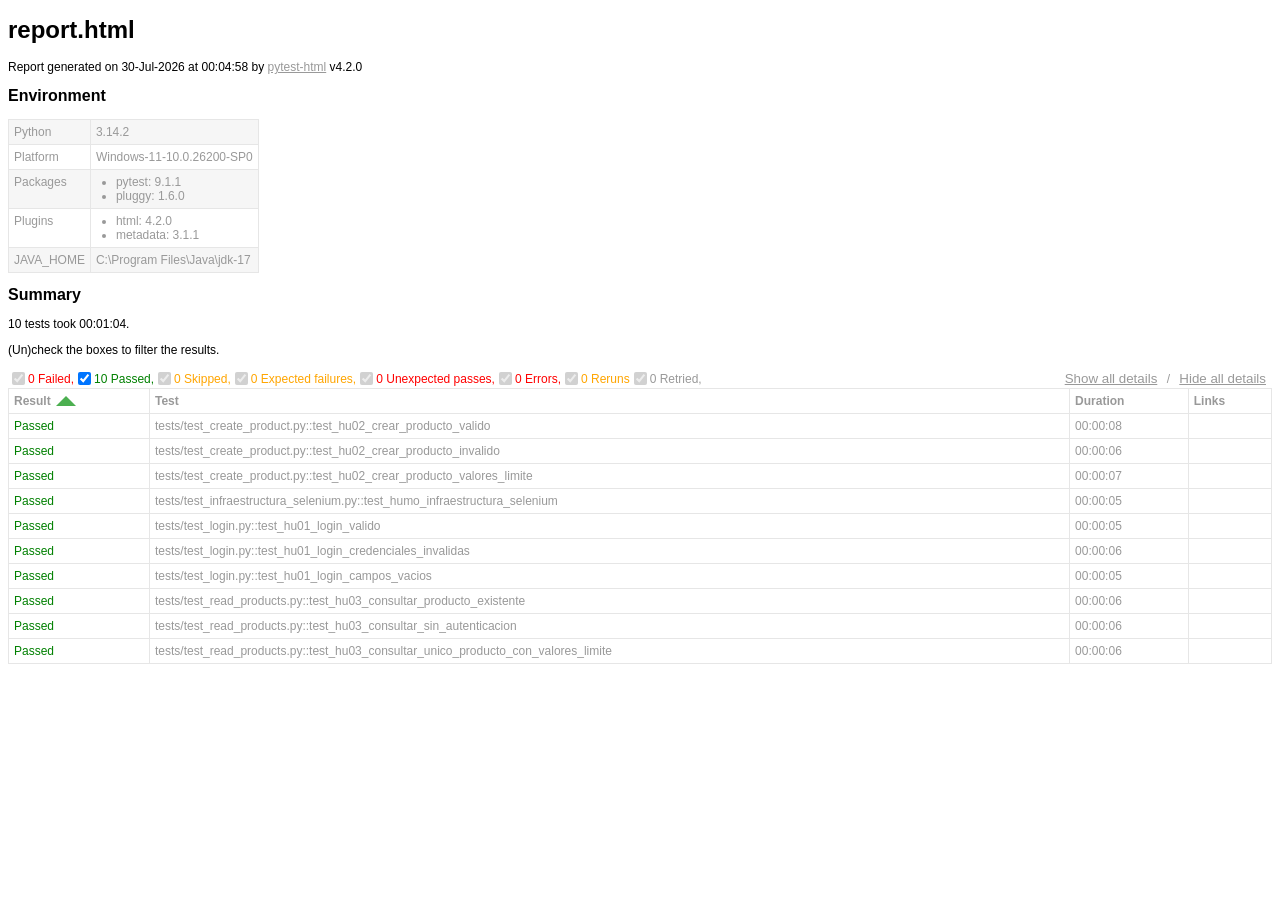
==== reports/report.html @ e96f0fbf "test: agregar pruebas Selenium de HU-03 y ampliar ProductsPage" ====
<!DOCTYPE html>
<html>
  <head>
    <meta charset="utf-8"/>
    <title id="head-title">report.html</title>
      <style type="text/css">body {
  font-family: Helvetica, Arial, sans-serif;
  font-size: 12px;
  /* do not increase min-width as some may use split screens */
  min-width: 800px;
  color: #999;
}

h1 {
  font-size: 24px;
  color: black;
}

h2 {
  font-size: 16px;
  color: black;
}

p {
  color: black;
}

a {
  color: #999;
}

table {
  border-collapse: collapse;
}

/******************************
 * SUMMARY INFORMATION
 ******************************/
#environment td {
  padding: 5px;
  border: 1px solid #e6e6e6;
  vertical-align: top;
}
#environment tr:nth-child(odd) {
  background-color: #f6f6f6;
}
#environment ul {
  margin: 0;
  padding: 0 20px;
}

/******************************
 * TEST RESULT COLORS
 ******************************/
span.passed,
.passed .col-result {
  color: green;
}

span.skipped,
span.xfailed,
span.rerun,
.skipped .col-result,
.xfailed .col-result,
.rerun .col-result {
  color: orange;
}

span.error,
span.failed,
span.xpassed,
.error .col-result,
.failed .col-result,
.xpassed .col-result {
  color: red;
}

.col-links__extra {
  margin-right: 3px;
}

/******************************
 * RESULTS TABLE
 *
 * 1. Table Layout
 * 2. Extra
 * 3. Sorting items
 *
 ******************************/
/*------------------
 * 1. Table Layout
 *------------------*/
#results-table {
  border: 1px solid #e6e6e6;
  color: #999;
  font-size: 12px;
  width: 100%;
}
#results-table th,
#results-table td {
  padding: 5px;
  border: 1px solid #e6e6e6;
  text-align: left;
}
#results-table th {
  font-weight: bold;
}

/*------------------
 * 2. Extra
 *------------------*/
.logwrapper {
  max-height: 230px;
  overflow-y: scroll;
  background-color: #e6e6e6;
}
.logwrapper.expanded {
  max-height: none;
}
.logwrapper.expanded .logexpander:after {
  content: "collapse [-]";
}
.logwrapper .logexpander {
  z-index: 1;
  position: sticky;
  top: 10px;
  width: max-content;
  border: 1px solid;
  border-radius: 3px;
  padding: 5px 7px;
  margin: 10px 0 10px calc(100% - 80px);
  cursor: pointer;
  background-color: #e6e6e6;
}
.logwrapper .logexpander:after {
  content: "expand [+]";
}
.logwrapper .logexpander:hover {
  color: #000;
  border-color: #000;
}
.logwrapper .log {
  min-height: 40px;
  position: relative;
  top: -50px;
  height: calc(100% + 50px);
  border: 1px solid #e6e6e6;
  color: black;
  display: block;
  font-family: "Courier New", Courier, monospace;
  padding: 5px;
  padding-right: 80px;
  white-space: pre-wrap;
}

div.media {
  border: 1px solid #e6e6e6;
  float: right;
  height: 240px;
  margin: 0 5px;
  overflow: hidden;
  width: 320px;
}

.media-container {
  display: grid;
  grid-template-columns: 25px auto 25px;
  align-items: center;
  flex: 1 1;
  overflow: hidden;
  height: 200px;
}

.media-container--fullscreen {
  grid-template-columns: 0px auto 0px;
}

.media-container__nav--right,
.media-container__nav--left {
  text-align: center;
  cursor: pointer;
}

.media-container__viewport {
  cursor: pointer;
  text-align: center;
  height: inherit;
}
.media-container__viewport img,
.media-container__viewport video {
  object-fit: cover;
  width: 100%;
  max-height: 100%;
}

.media__name,
.media__counter {
  display: flex;
  flex-direction: row;
  justify-content: space-around;
  flex: 0 0 25px;
  align-items: center;
}

.collapsible td:not(.col-links) {
  cursor: pointer;
}
.collapsible td:not(.col-links):hover::after {
  color: #bbb;
  font-style: italic;
  cursor: pointer;
}

.col-result {
  width: 130px;
}
.col-result:hover::after {
  content: " (hide details)";
}

.col-result.collapsed:hover::after {
  content: " (show details)";
}

#environment-header h2:hover::after {
  content: " (hide details)";
  color: #bbb;
  font-style: italic;
  cursor: pointer;
  font-size: 12px;
}

#environment-header.collapsed h2:hover::after {
  content: " (show details)";
  color: #bbb;
  font-style: italic;
  cursor: pointer;
  font-size: 12px;
}

/*------------------
 * 3. Sorting items
 *------------------*/
.sortable {
  cursor: pointer;
}
.sortable.desc:after {
  content: " ";
  position: relative;
  left: 5px;
  bottom: -12.5px;
  border: 10px solid #4caf50;
  border-bottom: 0;
  border-left-color: transparent;
  border-right-color: transparent;
}
.sortable.asc:after {
  content: " ";
  position: relative;
  left: 5px;
  bottom: 12.5px;
  border: 10px solid #4caf50;
  border-top: 0;
  border-left-color: transparent;
  border-right-color: transparent;
}

.hidden, .summary__reload__button.hidden {
  display: none;
}

.summary__data {
  flex: 0 0 550px;
}
.summary__reload {
  flex: 1 1;
  display: flex;
  justify-content: center;
}
.summary__reload__button {
  flex: 0 0 300px;
  display: flex;
  color: white;
  font-weight: bold;
  background-color: #4caf50;
  text-align: center;
  justify-content: center;
  align-items: center;
  border-radius: 3px;
  cursor: pointer;
}
.summary__reload__button:hover {
  background-color: #46a049;
}
.summary__spacer {
  flex: 0 0 550px;
}

.controls {
  display: flex;
  justify-content: space-between;
}

.filters,
.collapse {
  display: flex;
  align-items: center;
}
.filters button,
.collapse button {
  color: #999;
  border: none;
  background: none;
  cursor: pointer;
  text-decoration: underline;
}
.filters button:hover,
.collapse button:hover {
  color: #ccc;
}

.filter__label {
  margin-right: 10px;
}

      </style>
    
  </head>
  <body>
    <h1 id="title">report.html</h1>
    <p>Report generated on 30-Jul-2026 at 00:04:58 by <a href="https://pypi.python.org/pypi/pytest-html">pytest-html</a>
        v4.2.0</p>
    <div id="environment-header">
      <h2>Environment</h2>
    </div>
    <table id="environment"></table>
    <!-- TEMPLATES -->
      <template id="template_environment_row">
      <tr>
        <td></td>
        <td></td>
      </tr>
    </template>
    <template id="template_results-table__body--empty">
      <tbody class="results-table-row">
        <tr id="not-found-message">
          <td colspan="4">No results found. Check the filters.</td>
        </tr>
      </tbody>
    </template>
    <template id="template_results-table__tbody">
      <tbody class="results-table-row">
        <tr class="collapsible">
        </tr>
        <tr class="extras-row">
          <td class="extra" colspan="4">
            <div class="extraHTML"></div>
            <div class="media">
              <div class="media-container">
                  <div class="media-container__nav--left">&lt;</div>
                  <div class="media-container__viewport">
                    <img src="" />
                    <video controls>
                      <source src="" type="video/mp4">
                    </video>
                  </div>
                  <div class="media-container__nav--right">&gt;</div>
                </div>
                <div class="media__name"></div>
                <div class="media__counter"></div>
            </div>
            <div class="logwrapper">
              <div class="logexpander"></div>
              <div class="log"></div>
            </div>
          </td>
        </tr>
      </tbody>
    </template>
    <!-- END TEMPLATES -->
    <div class="summary">
      <div class="summary__data">
        <h2>Summary</h2>
        <div class="additional-summary prefix">
        </div>
        <p class="run-count">10 tests took 00:01:04.</p>
        <p class="filter">(Un)check the boxes to filter the results.</p>
        <div class="summary__reload">
          <div class="summary__reload__button hidden" onclick="location.reload()">
            <div>There are still tests running. <br />Reload this page to get the latest results!</div>
          </div>
        </div>
        <div class="summary__spacer"></div>
        <div class="controls">
          <div class="filters">
            <input checked="true" class="filter" name="filter_checkbox" type="checkbox" data-test-result="failed" disabled>
            <span class="failed">0 Failed,</span>
            <input checked="true" class="filter" name="filter_checkbox" type="checkbox" data-test-result="passed" >
            <span class="passed">10 Passed,</span>
            <input checked="true" class="filter" name="filter_checkbox" type="checkbox" data-test-result="skipped" disabled>
            <span class="skipped">0 Skipped,</span>
            <input checked="true" class="filter" name="filter_checkbox" type="checkbox" data-test-result="xfailed" disabled>
            <span class="xfailed">0 Expected failures,</span>
            <input checked="true" class="filter" name="filter_checkbox" type="checkbox" data-test-result="xpassed" disabled>
            <span class="xpassed">0 Unexpected passes,</span>
            <input checked="true" class="filter" name="filter_checkbox" type="checkbox" data-test-result="error" disabled>
            <span class="error">0 Errors,</span>
            <input checked="true" class="filter" name="filter_checkbox" type="checkbox" data-test-result="rerun" disabled>
            <span class="rerun">0 Reruns</span>
            <input checked="true" class="filter" name="filter_checkbox" type="checkbox" data-test-result="retried" disabled>
            <span class="retried">0 Retried,</span>
          </div>
          <div class="collapse">
            <button id="show_all_details">Show all details</button>&nbsp;/&nbsp;<button id="hide_all_details">Hide all details</button>
          </div>
        </div>
      </div>
      <div class="additional-summary summary">
      </div>
      <div class="additional-summary postfix">
      </div>
    </div>
    <table id="results-table">
      <thead id="results-table-head">
        <tr>
          <th class="sortable" data-column-type="result">Result</th>
          <th class="sortable" data-column-type="testId">Test</th>
          <th class="sortable" data-column-type="duration">Duration</th>
          <th>Links</th>
        </tr>
      </thead>
    </table>
  <footer>
    <div id="data-container" data-jsonblob="{&#34;environment&#34;: {&#34;Python&#34;: &#34;3.14.2&#34;, &#34;Platform&#34;: &#34;Windows-11-10.0.26200-SP0&#34;, &#34;Packages&#34;: {&#34;pytest&#34;: &#34;9.1.1&#34;, &#34;pluggy&#34;: &#34;1.6.0&#34;}, &#34;Plugins&#34;: {&#34;html&#34;: &#34;4.2.0&#34;, &#34;metadata&#34;: &#34;3.1.1&#34;}, &#34;JAVA_HOME&#34;: &#34;C:\\Program Files\\Java\\jdk-17&#34;}, &#34;tests&#34;: {&#34;tests/test_create_product.py::test_hu02_crear_producto_valido&#34;: [{&#34;extras&#34;: [{&#34;name&#34;: &#34;HU02_crear_feliz&#34;, &#34;format_type&#34;: &#34;image&#34;, &#34;content&#34;: &#34;[data-uri]&#34;, &#34;mime_type&#34;: &#34;image/png&#34;, &#34;extension&#34;: &#34;png&#34;}], &#34;result&#34;: &#34;Passed&#34;, &#34;testId&#34;: &#34;tests/test_create_product.py::test_hu02_crear_producto_valido&#34;, &#34;duration&#34;: &#34;00:00:08&#34;, &#34;resultsTableRow&#34;: [&#34;&lt;td class=\&#34;col-result\&#34;&gt;Passed&lt;/td&gt;&#34;, &#34;&lt;td class=\&#34;col-testId\&#34;&gt;tests/test_create_product.py::test_hu02_crear_producto_valido&lt;/td&gt;&#34;, &#34;&lt;td class=\&#34;col-duration\&#34;&gt;00:00:08&lt;/td&gt;&#34;, &#34;&lt;td class=\&#34;col-links\&#34;&gt;&lt;/td&gt;&#34;], &#34;log&#34;: &#34;------------------------------ Captured log setup ------------------------------\nINFO     werkzeug:_internal.py:97 127.0.0.1 - - [30/Jul/2026 00:03:57] &amp;quot;GET /login HTTP/1.1&amp;quot; 200 -\nINFO     werkzeug:_internal.py:97 127.0.0.1 - - [30/Jul/2026 00:03:57] &amp;quot;GET /static/css/styles.css HTTP/1.1&amp;quot; 200 -\nINFO     werkzeug:_internal.py:97 127.0.0.1 - - [30/Jul/2026 00:03:57] &amp;quot;GET /favicon.ico HTTP/1.1&amp;quot; 404 -\nINFO     werkzeug:_internal.py:97 127.0.0.1 - - [30/Jul/2026 00:03:58] &amp;quot;POST /login HTTP/1.1&amp;quot; 302 -\nINFO     werkzeug:_internal.py:97 127.0.0.1 - - [30/Jul/2026 00:03:58] &amp;quot;GET /productos HTTP/1.1&amp;quot; 200 -\nINFO     werkzeug:_internal.py:97 127.0.0.1 - - [30/Jul/2026 00:03:58] &amp;quot;GET /static/css/styles.css HTTP/1.1&amp;quot; 304 -\n\n------------------------------ Captured log call -------------------------------\nINFO     werkzeug:_internal.py:97 127.0.0.1 - - [30/Jul/2026 00:03:58] &amp;quot;GET /productos HTTP/1.1&amp;quot; 200 -\nINFO     werkzeug:_internal.py:97 127.0.0.1 - - [30/Jul/2026 00:03:58] &amp;quot;GET /static/css/styles.css HTTP/1.1&amp;quot; 304 -\nINFO     werkzeug:_internal.py:97 127.0.0.1 - - [30/Jul/2026 00:03:58] &amp;quot;GET /productos/nuevo HTTP/1.1&amp;quot; 200 -\nINFO     werkzeug:_internal.py:97 127.0.0.1 - - [30/Jul/2026 00:03:58] &amp;quot;GET /static/css/styles.css HTTP/1.1&amp;quot; 304 -\nINFO     werkzeug:_internal.py:97 127.0.0.1 - - [30/Jul/2026 00:03:59] &amp;quot;POST /productos/nuevo HTTP/1.1&amp;quot; 302 -\nINFO     werkzeug:_internal.py:97 127.0.0.1 - - [30/Jul/2026 00:03:59] &amp;quot;GET /productos HTTP/1.1&amp;quot; 200 -\nINFO     werkzeug:_internal.py:97 127.0.0.1 - - [30/Jul/2026 00:03:59] &amp;quot;GET /static/css/styles.css HTTP/1.1&amp;quot; 304 -\n\n&#34;}], &#34;tests/test_create_product.py::test_hu02_crear_producto_invalido&#34;: [{&#34;extras&#34;: [{&#34;name&#34;: &#34;HU02_crear_feliz&#34;, &#34;format_type&#34;: &#34;image&#34;, &#34;content&#34;: &#34;[data-uri]&#34;, &#34;mime_type&#34;: &#34;image/png&#34;, &#34;extension&#34;: &#34;png&#34;}, {&#34;name&#34;: &#34;HU02_crear_negativo&#34;, &#34;format_type&#34;: &#34;image&#34;, &#34;content&#34;: &#34;[data-uri]&#34;, &#34;mime_type&#34;: &#34;image/png&#34;, &#34;extension&#34;: &#34;png&#34;}], &#34;result&#34;: &#34;Passed&#34;, &#34;testId&#34;: &#34;tests/test_create_product.py::test_hu02_crear_producto_invalido&#34;, &#34;duration&#34;: &#34;00:00:06&#34;, &#34;resultsTableRow&#34;: [&#34;&lt;td class=\&#34;col-result\&#34;&gt;Passed&lt;/td&gt;&#34;, &#34;&lt;td class=\&#34;col-testId\&#34;&gt;tests/test_create_product.py::test_hu02_crear_producto_invalido&lt;/td&gt;&#34;, &#34;&lt;td class=\&#34;col-duration\&#34;&gt;00:00:06&lt;/td&gt;&#34;, &#34;&lt;td class=\&#34;col-links\&#34;&gt;&lt;/td&gt;&#34;], &#34;log&#34;: &#34;------------------------------ Captured log setup ------------------------------\nINFO     werkzeug:_internal.py:97 127.0.0.1 - - [30/Jul/2026 00:04:04] &amp;quot;GET /login HTTP/1.1&amp;quot; 200 -\nINFO     werkzeug:_internal.py:97 127.0.0.1 - - [30/Jul/2026 00:04:04] &amp;quot;GET /static/css/styles.css HTTP/1.1&amp;quot; 200 -\nINFO     werkzeug:_internal.py:97 127.0.0.1 - - [30/Jul/2026 00:04:04] &amp;quot;GET /favicon.ico HTTP/1.1&amp;quot; 404 -\nINFO     werkzeug:_internal.py:97 127.0.0.1 - - [30/Jul/2026 00:04:05] &amp;quot;POST /login HTTP/1.1&amp;quot; 302 -\nINFO     werkzeug:_internal.py:97 127.0.0.1 - - [30/Jul/2026 00:04:05] &amp;quot;GET /productos HTTP/1.1&amp;quot; 200 -\nINFO     werkzeug:_internal.py:97 127.0.0.1 - - [30/Jul/2026 00:04:05] &amp;quot;GET /static/css/styles.css HTTP/1.1&amp;quot; 304 -\n\n------------------------------ Captured log call -------------------------------\nINFO     werkzeug:_internal.py:97 127.0.0.1 - - [30/Jul/2026 00:04:05] &amp;quot;GET /productos HTTP/1.1&amp;quot; 200 -\nINFO     werkzeug:_internal.py:97 127.0.0.1 - - [30/Jul/2026 00:04:05] &amp;quot;GET /static/css/styles.css HTTP/1.1&amp;quot; 304 -\nINFO     werkzeug:_internal.py:97 127.0.0.1 - - [30/Jul/2026 00:04:05] &amp;quot;GET /productos/nuevo HTTP/1.1&amp;quot; 200 -\nINFO     werkzeug:_internal.py:97 127.0.0.1 - - [30/Jul/2026 00:04:05] &amp;quot;GET /static/css/styles.css HTTP/1.1&amp;quot; 304 -\nINFO     werkzeug:_internal.py:97 127.0.0.1 - - [30/Jul/2026 00:04:06] &amp;quot;POST /productos/nuevo HTTP/1.1&amp;quot; 200 -\nINFO     werkzeug:_internal.py:97 127.0.0.1 - - [30/Jul/2026 00:04:06] &amp;quot;GET /static/css/styles.css HTTP/1.1&amp;quot; 304 -\n\n&#34;}], &#34;tests/test_create_product.py::test_hu02_crear_producto_valores_limite&#34;: [{&#34;extras&#34;: [{&#34;name&#34;: &#34;HU02_crear_feliz&#34;, &#34;format_type&#34;: &#34;image&#34;, &#34;content&#34;: &#34;[data-uri]&#34;, &#34;mime_type&#34;: &#34;image/png&#34;, &#34;extension&#34;: &#34;png&#34;}, {&#34;name&#34;: &#34;HU02_crear_negativo&#34;, &#34;format_type&#34;: &#34;image&#34;, &#34;content&#34;: &#34;[data-uri]&#34;, &#34;mime_type&#34;: &#34;image/png&#34;, &#34;extension&#34;: &#34;png&#34;}, {&#34;name&#34;: &#34;HU02_crear_limite&#34;, &#34;format_type&#34;: &#34;image&#34;, &#34;content&#34;: &#34;[data-uri]&#34;, &#34;mime_type&#34;: &#34;image/png&#34;, &#34;extension&#34;: &#34;png&#34;}], &#34;result&#34;: &#34;Passed&#34;, &#34;testId&#34;: &#34;tests/test_create_product.py::test_hu02_crear_producto_valores_limite&#34;, &#34;duration&#34;: &#34;00:00:07&#34;, &#34;resultsTableRow&#34;: [&#34;&lt;td class=\&#34;col-result\&#34;&gt;Passed&lt;/td&gt;&#34;, &#34;&lt;td class=\&#34;col-testId\&#34;&gt;tests/test_create_product.py::test_hu02_crear_producto_valores_limite&lt;/td&gt;&#34;, &#34;&lt;td class=\&#34;col-duration\&#34;&gt;00:00:07&lt;/td&gt;&#34;, &#34;&lt;td class=\&#34;col-links\&#34;&gt;&lt;/td&gt;&#34;], &#34;log&#34;: &#34;------------------------------ Captured log setup ------------------------------\nINFO     werkzeug:_internal.py:97 127.0.0.1 - - [30/Jul/2026 00:04:10] &amp;quot;GET /login HTTP/1.1&amp;quot; 200 -\nINFO     werkzeug:_internal.py:97 127.0.0.1 - - [30/Jul/2026 00:04:10] &amp;quot;GET /static/css/styles.css HTTP/1.1&amp;quot; 200 -\nINFO     werkzeug:_internal.py:97 127.0.0.1 - - [30/Jul/2026 00:04:10] &amp;quot;GET /favicon.ico HTTP/1.1&amp;quot; 404 -\nINFO     werkzeug:_internal.py:97 127.0.0.1 - - [30/Jul/2026 00:04:11] &amp;quot;POST /login HTTP/1.1&amp;quot; 302 -\nINFO     werkzeug:_internal.py:97 127.0.0.1 - - [30/Jul/2026 00:04:11] &amp;quot;GET /productos HTTP/1.1&amp;quot; 200 -\nINFO     werkzeug:_internal.py:97 127.0.0.1 - - [30/Jul/2026 00:04:11] &amp;quot;GET /static/css/styles.css HTTP/1.1&amp;quot; 304 -\n\n------------------------------ Captured log call -------------------------------\nINFO     werkzeug:_internal.py:97 127.0.0.1 - - [30/Jul/2026 00:04:12] &amp;quot;GET /productos HTTP/1.1&amp;quot; 200 -\nINFO     werkzeug:_internal.py:97 127.0.0.1 - - [30/Jul/2026 00:04:12] &amp;quot;GET /static/css/styles.css HTTP/1.1&amp;quot; 304 -\nINFO     werkzeug:_internal.py:97 127.0.0.1 - - [30/Jul/2026 00:04:12] &amp;quot;GET /productos/nuevo HTTP/1.1&amp;quot; 200 -\nINFO     werkzeug:_internal.py:97 127.0.0.1 - - [30/Jul/2026 00:04:12] &amp;quot;GET /static/css/styles.css HTTP/1.1&amp;quot; 304 -\nINFO     werkzeug:_internal.py:97 127.0.0.1 - - [30/Jul/2026 00:04:13] &amp;quot;POST /productos/nuevo HTTP/1.1&amp;quot; 302 -\nINFO     werkzeug:_internal.py:97 127.0.0.1 - - [30/Jul/2026 00:04:13] &amp;quot;GET /productos HTTP/1.1&amp;quot; 200 -\nINFO     werkzeug:_internal.py:97 127.0.0.1 - - [30/Jul/2026 00:04:13] &amp;quot;GET /static/css/styles.css HTTP/1.1&amp;quot; 304 -\n\n&#34;}], &#34;tests/test_infraestructura_selenium.py::test_humo_infraestructura_selenium&#34;: [{&#34;extras&#34;: [{&#34;name&#34;: &#34;HU02_crear_feliz&#34;, &#34;format_type&#34;: &#34;image&#34;, &#34;content&#34;: &#34;[data-uri]&#34;, &#34;mime_type&#34;: &#34;image/png&#34;, &#34;extension&#34;: &#34;png&#34;}, {&#34;name&#34;: &#34;HU02_crear_negativo&#34;, &#34;format_type&#34;: &#34;image&#34;, &#34;content&#34;: &#34;[data-uri]&#34;, &#34;mime_type&#34;: &#34;image/png&#34;, &#34;extension&#34;: &#34;png&#34;}, {&#34;name&#34;: &#34;HU02_crear_limite&#34;, &#34;format_type&#34;: &#34;image&#34;, &#34;content&#34;: &#34;[data-uri]&#34;, &#34;mime_type&#34;: &#34;image/png&#34;, &#34;extension&#34;: &#34;png&#34;}, {&#34;name&#34;: &#34;test_humo_infraestructura_selenium&#34;, &#34;format_type&#34;: &#34;image&#34;, &#34;content&#34;: &#34;[data-uri]&#34;, &#34;mime_type&#34;: &#34;image/png&#34;, &#34;extension&#34;: &#34;png&#34;}], &#34;result&#34;: &#34;Passed&#34;, &#34;testId&#34;: &#34;tests/test_infraestructura_selenium.py::test_humo_infraestructura_selenium&#34;, &#34;duration&#34;: &#34;00:00:05&#34;, &#34;resultsTableRow&#34;: [&#34;&lt;td class=\&#34;col-result\&#34;&gt;Passed&lt;/td&gt;&#34;, &#34;&lt;td class=\&#34;col-testId\&#34;&gt;tests/test_infraestructura_selenium.py::test_humo_infraestructura_selenium&lt;/td&gt;&#34;, &#34;&lt;td class=\&#34;col-duration\&#34;&gt;00:00:05&lt;/td&gt;&#34;, &#34;&lt;td class=\&#34;col-links\&#34;&gt;&lt;/td&gt;&#34;], &#34;log&#34;: &#34;------------------------------ Captured log call -------------------------------\nINFO     werkzeug:_internal.py:97 127.0.0.1 - - [30/Jul/2026 00:04:17] &amp;quot;GET /login HTTP/1.1&amp;quot; 200 -\nINFO     werkzeug:_internal.py:97 127.0.0.1 - - [30/Jul/2026 00:04:17] &amp;quot;GET /static/css/styles.css HTTP/1.1&amp;quot; 200 -\nINFO     werkzeug:_internal.py:97 127.0.0.1 - - [30/Jul/2026 00:04:18] &amp;quot;GET /favicon.ico HTTP/1.1&amp;quot; 404 -\nINFO     werkzeug:_internal.py:97 127.0.0.1 - - [30/Jul/2026 00:04:18] &amp;quot;POST /login HTTP/1.1&amp;quot; 302 -\nINFO     werkzeug:_internal.py:97 127.0.0.1 - - [30/Jul/2026 00:04:18] &amp;quot;GET /productos HTTP/1.1&amp;quot; 200 -\nINFO     werkzeug:_internal.py:97 127.0.0.1 - - [30/Jul/2026 00:04:18] &amp;quot;GET /static/css/styles.css HTTP/1.1&amp;quot; 304 -\n\n&#34;}], &#34;tests/test_login.py::test_hu01_login_valido&#34;: [{&#34;extras&#34;: [{&#34;name&#34;: &#34;HU02_crear_feliz&#34;, &#34;format_type&#34;: &#34;image&#34;, &#34;content&#34;: &#34;[data-uri]&#34;, &#34;mime_type&#34;: &#34;image/png&#34;, &#34;extension&#34;: &#34;png&#34;}, {&#34;name&#34;: &#34;HU02_crear_negativo&#34;, &#34;format_type&#34;: &#34;image&#34;, &#34;content&#34;: &#34;[data-uri]&#34;, &#34;mime_type&#34;: &#34;image/png&#34;, &#34;extension&#34;: &#34;png&#34;}, {&#34;name&#34;: &#34;HU02_crear_limite&#34;, &#34;format_type&#34;: &#34;image&#34;, &#34;content&#34;: &#34;[data-uri]&#34;, &#34;mime_type&#34;: &#34;image/png&#34;, &#34;extension&#34;: &#34;png&#34;}, {&#34;name&#34;: &#34;test_humo_infraestructura_selenium&#34;, &#34;format_type&#34;: &#34;image&#34;, &#34;content&#34;: &#34;[data-uri]&#34;, &#34;mime_type&#34;: &#34;image/png&#34;, &#34;extension&#34;: &#34;png&#34;}, {&#34;name&#34;: &#34;HU01_login_feliz&#34;, &#34;format_type&#34;: &#34;image&#34;, &#34;content&#34;: &#34;[data-uri]&#34;, &#34;mime_type&#34;: &#34;image/png&#34;, &#34;extension&#34;: &#34;png&#34;}], &#34;result&#34;: &#34;Passed&#34;, &#34;testId&#34;: &#34;tests/test_login.py::test_hu01_login_valido&#34;, &#34;duration&#34;: &#34;00:00:05&#34;, &#34;resultsTableRow&#34;: [&#34;&lt;td class=\&#34;col-result\&#34;&gt;Passed&lt;/td&gt;&#34;, &#34;&lt;td class=\&#34;col-testId\&#34;&gt;tests/test_login.py::test_hu01_login_valido&lt;/td&gt;&#34;, &#34;&lt;td class=\&#34;col-duration\&#34;&gt;00:00:05&lt;/td&gt;&#34;, &#34;&lt;td class=\&#34;col-links\&#34;&gt;&lt;/td&gt;&#34;], &#34;log&#34;: &#34;------------------------------ Captured log call -------------------------------\nINFO     werkzeug:_internal.py:97 127.0.0.1 - - [30/Jul/2026 00:04:23] &amp;quot;GET /login HTTP/1.1&amp;quot; 200 -\nINFO     werkzeug:_internal.py:97 127.0.0.1 - - [30/Jul/2026 00:04:23] &amp;quot;GET /static/css/styles.css HTTP/1.1&amp;quot; 200 -\nINFO     werkzeug:_internal.py:97 127.0.0.1 - - [30/Jul/2026 00:04:23] &amp;quot;GET /favicon.ico HTTP/1.1&amp;quot; 404 -\nINFO     werkzeug:_internal.py:97 127.0.0.1 - - [30/Jul/2026 00:04:24] &amp;quot;POST /login HTTP/1.1&amp;quot; 302 -\nINFO     werkzeug:_internal.py:97 127.0.0.1 - - [30/Jul/2026 00:04:24] &amp;quot;GET /productos HTTP/1.1&amp;quot; 200 -\nINFO     werkzeug:_internal.py:97 127.0.0.1 - - [30/Jul/2026 00:04:24] &amp;quot;GET /static/css/styles.css HTTP/1.1&amp;quot; 304 -\n\n&#34;}], &#34;tests/test_login.py::test_hu01_login_credenciales_invalidas&#34;: [{&#34;extras&#34;: [{&#34;name&#34;: &#34;HU02_crear_feliz&#34;, &#34;format_type&#34;: &#34;image&#34;, &#34;content&#34;: &#34;[data-uri]&#34;, &#34;mime_type&#34;: &#34;image/png&#34;, &#34;extension&#34;: &#34;png&#34;}, {&#34;name&#34;: &#34;HU02_crear_negativo&#34;, &#34;format_type&#34;: &#34;image&#34;, &#34;content&#34;: &#34;[data-uri]&#34;, &#34;mime_type&#34;: &#34;image/png&#34;, &#34;extension&#34;: &#34;png&#34;}, {&#34;name&#34;: &#34;HU02_crear_limite&#34;, &#34;format_type&#34;: &#34;image&#34;, &#34;content&#34;: &#34;[data-uri]&#34;, &#34;mime_type&#34;: &#34;image/png&#34;, &#34;extension&#34;: &#34;png&#34;}, {&#34;name&#34;: &#34;test_humo_infraestructura_selenium&#34;, &#34;format_type&#34;: &#34;image&#34;, &#34;content&#34;: &#34;[data-uri]&#34;, &#34;mime_type&#34;: &#34;image/png&#34;, &#34;extension&#34;: &#34;png&#34;}, {&#34;name&#34;: &#34;HU01_login_feliz&#34;, &#34;format_type&#34;: &#34;image&#34;, &#34;content&#34;: &#34;[data-uri]&#34;, &#34;mime_type&#34;: &#34;image/png&#34;, &#34;extension&#34;: &#34;png&#34;}, {&#34;name&#34;: &#34;HU01_login_negativo&#34;, &#34;format_type&#34;: &#34;image&#34;, &#34;content&#34;: &#34;[data-uri]&#34;, &#34;mime_type&#34;: &#34;image/png&#34;, &#34;extension&#34;: &#34;png&#34;}], &#34;result&#34;: &#34;Passed&#34;, &#34;testId&#34;: &#34;tests/test_login.py::test_hu01_login_credenciales_invalidas&#34;, &#34;duration&#34;: &#34;00:00:06&#34;, &#34;resultsTableRow&#34;: [&#34;&lt;td class=\&#34;col-result\&#34;&gt;Passed&lt;/td&gt;&#34;, &#34;&lt;td class=\&#34;col-testId\&#34;&gt;tests/test_login.py::test_hu01_login_credenciales_invalidas&lt;/td&gt;&#34;, &#34;&lt;td class=\&#34;col-duration\&#34;&gt;00:00:06&lt;/td&gt;&#34;, &#34;&lt;td class=\&#34;col-links\&#34;&gt;&lt;/td&gt;&#34;], &#34;log&#34;: &#34;------------------------------ Captured log call -------------------------------\nINFO     werkzeug:_internal.py:97 127.0.0.1 - - [30/Jul/2026 00:04:28] &amp;quot;GET /login HTTP/1.1&amp;quot; 200 -\nINFO     werkzeug:_internal.py:97 127.0.0.1 - - [30/Jul/2026 00:04:28] &amp;quot;GET /static/css/styles.css HTTP/1.1&amp;quot; 200 -\nINFO     werkzeug:_internal.py:97 127.0.0.1 - - [30/Jul/2026 00:04:29] &amp;quot;GET /favicon.ico HTTP/1.1&amp;quot; 404 -\nINFO     werkzeug:_internal.py:97 127.0.0.1 - - [30/Jul/2026 00:04:29] &amp;quot;POST /login HTTP/1.1&amp;quot; 200 -\nINFO     werkzeug:_internal.py:97 127.0.0.1 - - [30/Jul/2026 00:04:29] &amp;quot;GET /static/css/styles.css HTTP/1.1&amp;quot; 304 -\n\n&#34;}], &#34;tests/test_login.py::test_hu01_login_campos_vacios&#34;: [{&#34;extras&#34;: [{&#34;name&#34;: &#34;HU02_crear_feliz&#34;, &#34;format_type&#34;: &#34;image&#34;, &#34;content&#34;: &#34;[data-uri]&#34;, &#34;mime_type&#34;: &#34;image/png&#34;, &#34;extension&#34;: &#34;png&#34;}, {&#34;name&#34;: &#34;HU02_crear_negativo&#34;, &#34;format_type&#34;: &#34;image&#34;, &#34;content&#34;: &#34;[data-uri]&#34;, &#34;mime_type&#34;: &#34;image/png&#34;, &#34;extension&#34;: &#34;png&#34;}, {&#34;name&#34;: &#34;HU02_crear_limite&#34;, &#34;format_type&#34;: &#34;image&#34;, &#34;content&#34;: &#34;[data-uri]&#34;, &#34;mime_type&#34;: &#34;image/png&#34;, &#34;extension&#34;: &#34;png&#34;}, {&#34;name&#34;: &#34;test_humo_infraestructura_selenium&#34;, &#34;format_type&#34;: &#34;image&#34;, &#34;content&#34;: &#34;[data-uri]&#34;, &#34;mime_type&#34;: &#34;image/png&#34;, &#34;extension&#34;: &#34;png&#34;}, {&#34;name&#34;: &#34;HU01_login_feliz&#34;, &#34;format_type&#34;: &#34;image&#34;, &#34;content&#34;: &#34;[data-uri]&#34;, &#34;mime_type&#34;: &#34;image/png&#34;, &#34;extension&#34;: &#34;png&#34;}, {&#34;name&#34;: &#34;HU01_login_negativo&#34;, &#34;format_type&#34;: &#34;image&#34;, &#34;content&#34;: &#34;[data-uri]&#34;, &#34;mime_type&#34;: &#34;image/png&#34;, &#34;extension&#34;: &#34;png&#34;}, {&#34;name&#34;: &#34;HU01_login_limite&#34;, &#34;format_type&#34;: &#34;image&#34;, &#34;content&#34;: &#34;[data-uri]&#34;, &#34;mime_type&#34;: &#34;image/png&#34;, &#34;extension&#34;: &#34;png&#34;}], &#34;result&#34;: &#34;Passed&#34;, &#34;testId&#34;: &#34;tests/test_login.py::test_hu01_login_campos_vacios&#34;, &#34;duration&#34;: &#34;00:00:05&#34;, &#34;resultsTableRow&#34;: [&#34;&lt;td class=\&#34;col-result\&#34;&gt;Passed&lt;/td&gt;&#34;, &#34;&lt;td class=\&#34;col-testId\&#34;&gt;tests/test_login.py::test_hu01_login_campos_vacios&lt;/td&gt;&#34;, &#34;&lt;td class=\&#34;col-duration\&#34;&gt;00:00:05&lt;/td&gt;&#34;, &#34;&lt;td class=\&#34;col-links\&#34;&gt;&lt;/td&gt;&#34;], &#34;log&#34;: &#34;------------------------------ Captured log call -------------------------------\nINFO     werkzeug:_internal.py:97 127.0.0.1 - - [30/Jul/2026 00:04:35] &amp;quot;GET /login HTTP/1.1&amp;quot; 200 -\nINFO     werkzeug:_internal.py:97 127.0.0.1 - - [30/Jul/2026 00:04:35] &amp;quot;GET /static/css/styles.css HTTP/1.1&amp;quot; 200 -\nINFO     werkzeug:_internal.py:97 127.0.0.1 - - [30/Jul/2026 00:04:35] &amp;quot;GET /favicon.ico HTTP/1.1&amp;quot; 404 -\nINFO     werkzeug:_internal.py:97 127.0.0.1 - - [30/Jul/2026 00:04:35] &amp;quot;POST /login HTTP/1.1&amp;quot; 200 -\nINFO     werkzeug:_internal.py:97 127.0.0.1 - - [30/Jul/2026 00:04:35] &amp;quot;GET /static/css/styles.css HTTP/1.1&amp;quot; 304 -\n\n&#34;}], &#34;tests/test_read_products.py::test_hu03_consultar_producto_existente&#34;: [{&#34;extras&#34;: [{&#34;name&#34;: &#34;HU02_crear_feliz&#34;, &#34;format_type&#34;: &#34;image&#34;, &#34;content&#34;: &#34;[data-uri]&#34;, &#34;mime_type&#34;: &#34;image/png&#34;, &#34;extension&#34;: &#34;png&#34;}, {&#34;name&#34;: &#34;HU02_crear_negativo&#34;, &#34;format_type&#34;: &#34;image&#34;, &#34;content&#34;: &#34;[data-uri]&#34;, &#34;mime_type&#34;: &#34;image/png&#34;, &#34;extension&#34;: &#34;png&#34;}, {&#34;name&#34;: &#34;HU02_crear_limite&#34;, &#34;format_type&#34;: &#34;image&#34;, &#34;content&#34;: &#34;[data-uri]&#34;, &#34;mime_type&#34;: &#34;image/png&#34;, &#34;extension&#34;: &#34;png&#34;}, {&#34;name&#34;: &#34;test_humo_infraestructura_selenium&#34;, &#34;format_type&#34;: &#34;image&#34;, &#34;content&#34;: &#34;[data-uri]&#34;, &#34;mime_type&#34;: &#34;image/png&#34;, &#34;extension&#34;: &#34;png&#34;}, {&#34;name&#34;: &#34;HU01_login_feliz&#34;, &#34;format_type&#34;: &#34;image&#34;, &#34;content&#34;: &#34;[data-uri]&#34;, &#34;mime_type&#34;: &#34;image/png&#34;, &#34;extension&#34;: &#34;png&#34;}, {&#34;name&#34;: &#34;HU01_login_negativo&#34;, &#34;format_type&#34;: &#34;image&#34;, &#34;content&#34;: &#34;[data-uri]&#34;, &#34;mime_type&#34;: &#34;image/png&#34;, &#34;extension&#34;: &#34;png&#34;}, {&#34;name&#34;: &#34;HU01_login_limite&#34;, &#34;format_type&#34;: &#34;image&#34;, &#34;content&#34;: &#34;[data-uri]&#34;, &#34;mime_type&#34;: &#34;image/png&#34;, &#34;extension&#34;: &#34;png&#34;}, {&#34;name&#34;: &#34;HU03_consultar_feliz&#34;, &#34;format_type&#34;: &#34;image&#34;, &#34;content&#34;: &#34;[data-uri]&#34;, &#34;mime_type&#34;: &#34;image/png&#34;, &#34;extension&#34;: &#34;png&#34;}], &#34;result&#34;: &#34;Passed&#34;, &#34;testId&#34;: &#34;tests/test_read_products.py::test_hu03_consultar_producto_existente&#34;, &#34;duration&#34;: &#34;00:00:06&#34;, &#34;resultsTableRow&#34;: [&#34;&lt;td class=\&#34;col-result\&#34;&gt;Passed&lt;/td&gt;&#34;, &#34;&lt;td class=\&#34;col-testId\&#34;&gt;tests/test_read_products.py::test_hu03_consultar_producto_existente&lt;/td&gt;&#34;, &#34;&lt;td class=\&#34;col-duration\&#34;&gt;00:00:06&lt;/td&gt;&#34;, &#34;&lt;td class=\&#34;col-links\&#34;&gt;&lt;/td&gt;&#34;], &#34;log&#34;: &#34;------------------------------ Captured log setup ------------------------------\nINFO     werkzeug:_internal.py:97 127.0.0.1 - - [30/Jul/2026 00:04:40] &amp;quot;GET /login HTTP/1.1&amp;quot; 200 -\nINFO     werkzeug:_internal.py:97 127.0.0.1 - - [30/Jul/2026 00:04:40] &amp;quot;GET /static/css/styles.css HTTP/1.1&amp;quot; 200 -\nINFO     werkzeug:_internal.py:97 127.0.0.1 - - [30/Jul/2026 00:04:40] &amp;quot;GET /favicon.ico HTTP/1.1&amp;quot; 404 -\nINFO     werkzeug:_internal.py:97 127.0.0.1 - - [30/Jul/2026 00:04:41] &amp;quot;POST /login HTTP/1.1&amp;quot; 302 -\nINFO     werkzeug:_internal.py:97 127.0.0.1 - - [30/Jul/2026 00:04:41] &amp;quot;GET /productos HTTP/1.1&amp;quot; 200 -\nINFO     werkzeug:_internal.py:97 127.0.0.1 - - [30/Jul/2026 00:04:41] &amp;quot;GET /static/css/styles.css HTTP/1.1&amp;quot; 304 -\n\n------------------------------ Captured log call -------------------------------\nINFO     werkzeug:_internal.py:97 127.0.0.1 - - [30/Jul/2026 00:04:42] &amp;quot;GET /productos HTTP/1.1&amp;quot; 200 -\nINFO     werkzeug:_internal.py:97 127.0.0.1 - - [30/Jul/2026 00:04:42] &amp;quot;GET /static/css/styles.css HTTP/1.1&amp;quot; 304 -\n\n&#34;}], &#34;tests/test_read_products.py::test_hu03_consultar_sin_autenticacion&#34;: [{&#34;extras&#34;: [{&#34;name&#34;: &#34;HU02_crear_feliz&#34;, &#34;format_type&#34;: &#34;image&#34;, &#34;content&#34;: &#34;[data-uri]&#34;, &#34;mime_type&#34;: &#34;image/png&#34;, &#34;extension&#34;: &#34;png&#34;}, {&#34;name&#34;: &#34;HU02_crear_negativo&#34;, &#34;format_type&#34;: &#34;image&#34;, &#34;content&#34;: &#34;[data-uri]&#34;, &#34;mime_type&#34;: &#34;image/png&#34;, &#34;extension&#34;: &#34;png&#34;}, {&#34;name&#34;: &#34;HU02_crear_limite&#34;, &#34;format_type&#34;: &#34;image&#34;, &#34;content&#34;: &#34;[data-uri]&#34;, &#34;mime_type&#34;: &#34;image/png&#34;, &#34;extension&#34;: &#34;png&#34;}, {&#34;name&#34;: &#34;test_humo_infraestructura_selenium&#34;, &#34;format_type&#34;: &#34;image&#34;, &#34;content&#34;: &#34;[data-uri]&#34;, &#34;mime_type&#34;: &#34;image/png&#34;, &#34;extension&#34;: &#34;png&#34;}, {&#34;name&#34;: &#34;HU01_login_feliz&#34;, &#34;format_type&#34;: &#34;image&#34;, &#34;content&#34;: &#34;[data-uri]&#34;, &#34;mime_type&#34;: &#34;image/png&#34;, &#34;extension&#34;: &#34;png&#34;}, {&#34;name&#34;: &#34;HU01_login_negativo&#34;, &#34;format_type&#34;: &#34;image&#34;, &#34;content&#34;: &#34;[data-uri]&#34;, &#34;mime_type&#34;: &#34;image/png&#34;, &#34;extension&#34;: &#34;png&#34;}, {&#34;name&#34;: &#34;HU01_login_limite&#34;, &#34;format_type&#34;: &#34;image&#34;, &#34;content&#34;: &#34;[data-uri]&#34;, &#34;mime_type&#34;: &#34;image/png&#34;, &#34;extension&#34;: &#34;png&#34;}, {&#34;name&#34;: &#34;HU03_consultar_feliz&#34;, &#34;format_type&#34;: &#34;image&#34;, &#34;content&#34;: &#34;[data-uri]&#34;, &#34;mime_type&#34;: &#34;image/png&#34;, &#34;extension&#34;: &#34;png&#34;}, {&#34;name&#34;: &#34;HU03_consultar_negativo&#34;, &#34;format_type&#34;: &#34;image&#34;, &#34;content&#34;: &#34;[data-uri]&#34;, &#34;mime_type&#34;: &#34;image/png&#34;, &#34;extension&#34;: &#34;png&#34;}], &#34;result&#34;: &#34;Passed&#34;, &#34;testId&#34;: &#34;tests/test_read_products.py::test_hu03_consultar_sin_autenticacion&#34;, &#34;duration&#34;: &#34;00:00:06&#34;, &#34;resultsTableRow&#34;: [&#34;&lt;td class=\&#34;col-result\&#34;&gt;Passed&lt;/td&gt;&#34;, &#34;&lt;td class=\&#34;col-testId\&#34;&gt;tests/test_read_products.py::test_hu03_consultar_sin_autenticacion&lt;/td&gt;&#34;, &#34;&lt;td class=\&#34;col-duration\&#34;&gt;00:00:06&lt;/td&gt;&#34;, &#34;&lt;td class=\&#34;col-links\&#34;&gt;&lt;/td&gt;&#34;], &#34;log&#34;: &#34;------------------------------ Captured log call -------------------------------\nINFO     werkzeug:_internal.py:97 127.0.0.1 - - [30/Jul/2026 00:04:46] &amp;quot;GET /productos HTTP/1.1&amp;quot; 302 -\nINFO     werkzeug:_internal.py:97 127.0.0.1 - - [30/Jul/2026 00:04:46] &amp;quot;GET /login HTTP/1.1&amp;quot; 200 -\nINFO     werkzeug:_internal.py:97 127.0.0.1 - - [30/Jul/2026 00:04:46] &amp;quot;GET /static/css/styles.css HTTP/1.1&amp;quot; 200 -\nINFO     werkzeug:_internal.py:97 127.0.0.1 - - [30/Jul/2026 00:04:46] &amp;quot;GET /favicon.ico HTTP/1.1&amp;quot; 404 -\n\n&#34;}], &#34;tests/test_read_products.py::test_hu03_consultar_unico_producto_con_valores_limite&#34;: [{&#34;extras&#34;: [{&#34;name&#34;: &#34;HU02_crear_feliz&#34;, &#34;format_type&#34;: &#34;image&#34;, &#34;content&#34;: &#34;[data-uri]&#34;, &#34;mime_type&#34;: &#34;image/png&#34;, &#34;extension&#34;: &#34;png&#34;}, {&#34;name&#34;: &#34;HU02_crear_negativo&#34;, &#34;format_type&#34;: &#34;image&#34;, &#34;content&#34;: &#34;[data-uri]&#34;, &#34;mime_type&#34;: &#34;image/png&#34;, &#34;extension&#34;: &#34;png&#34;}, {&#34;name&#34;: &#34;HU02_crear_limite&#34;, &#34;format_type&#34;: &#34;image&#34;, &#34;content&#34;: &#34;[data-uri]&#34;, &#34;mime_type&#34;: &#34;image/png&#34;, &#34;extension&#34;: &#34;png&#34;}, {&#34;name&#34;: &#34;test_humo_infraestructura_selenium&#34;, &#34;format_type&#34;: &#34;image&#34;, &#34;content&#34;: &#34;[data-uri]&#34;, &#34;mime_type&#34;: &#34;image/png&#34;, &#34;extension&#34;: &#34;png&#34;}, {&#34;name&#34;: &#34;HU01_login_feliz&#34;, &#34;format_type&#34;: &#34;image&#34;, &#34;content&#34;: &#34;[data-uri]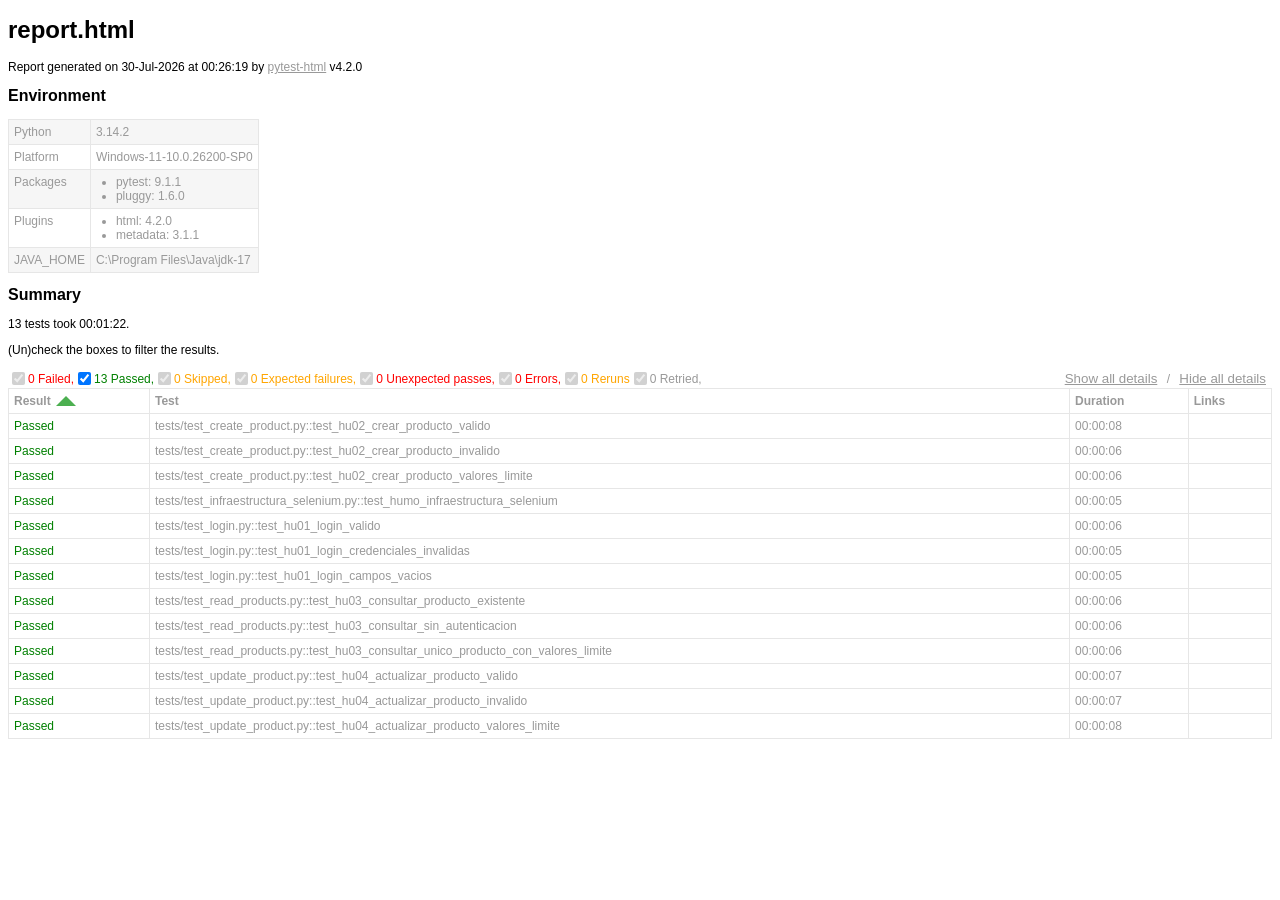
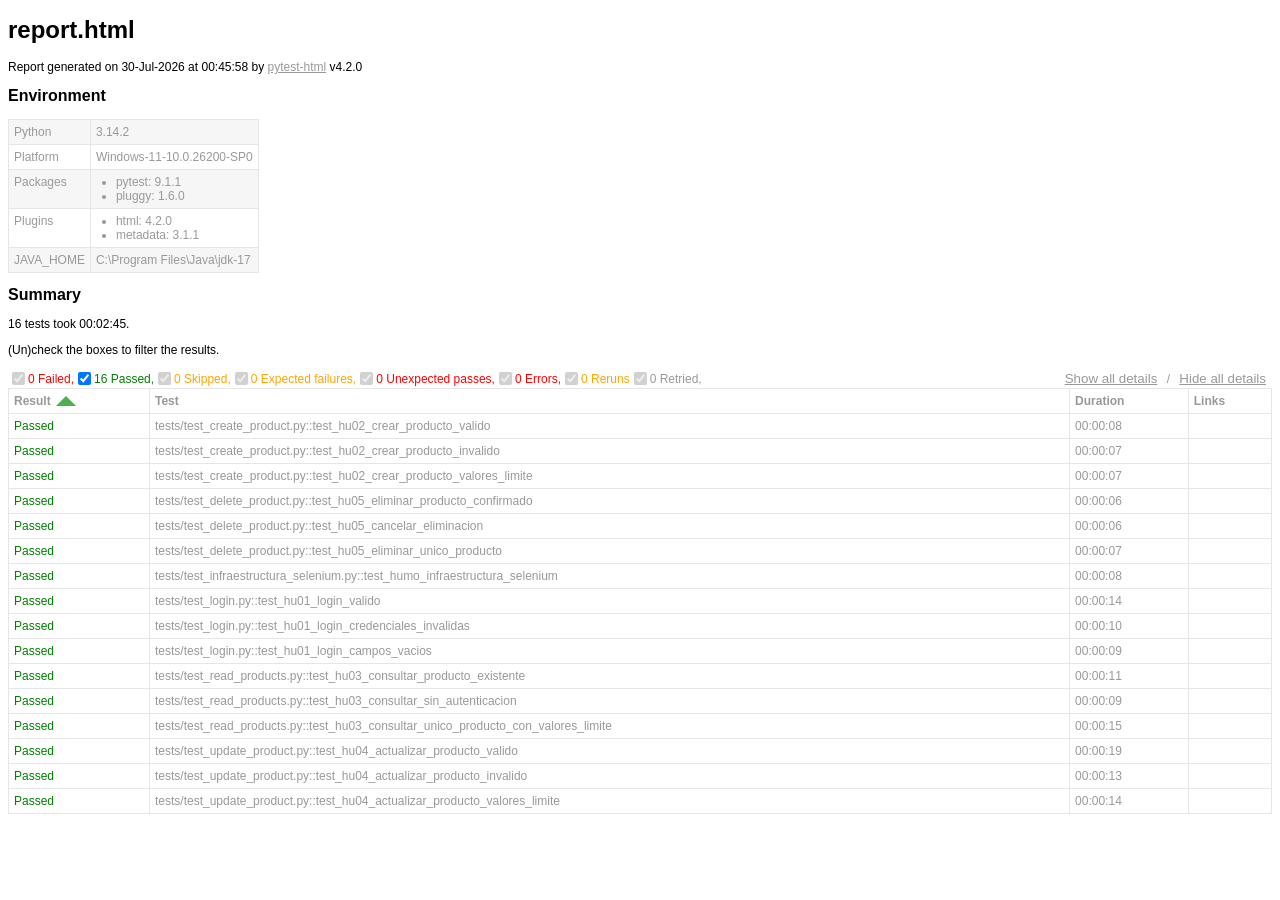
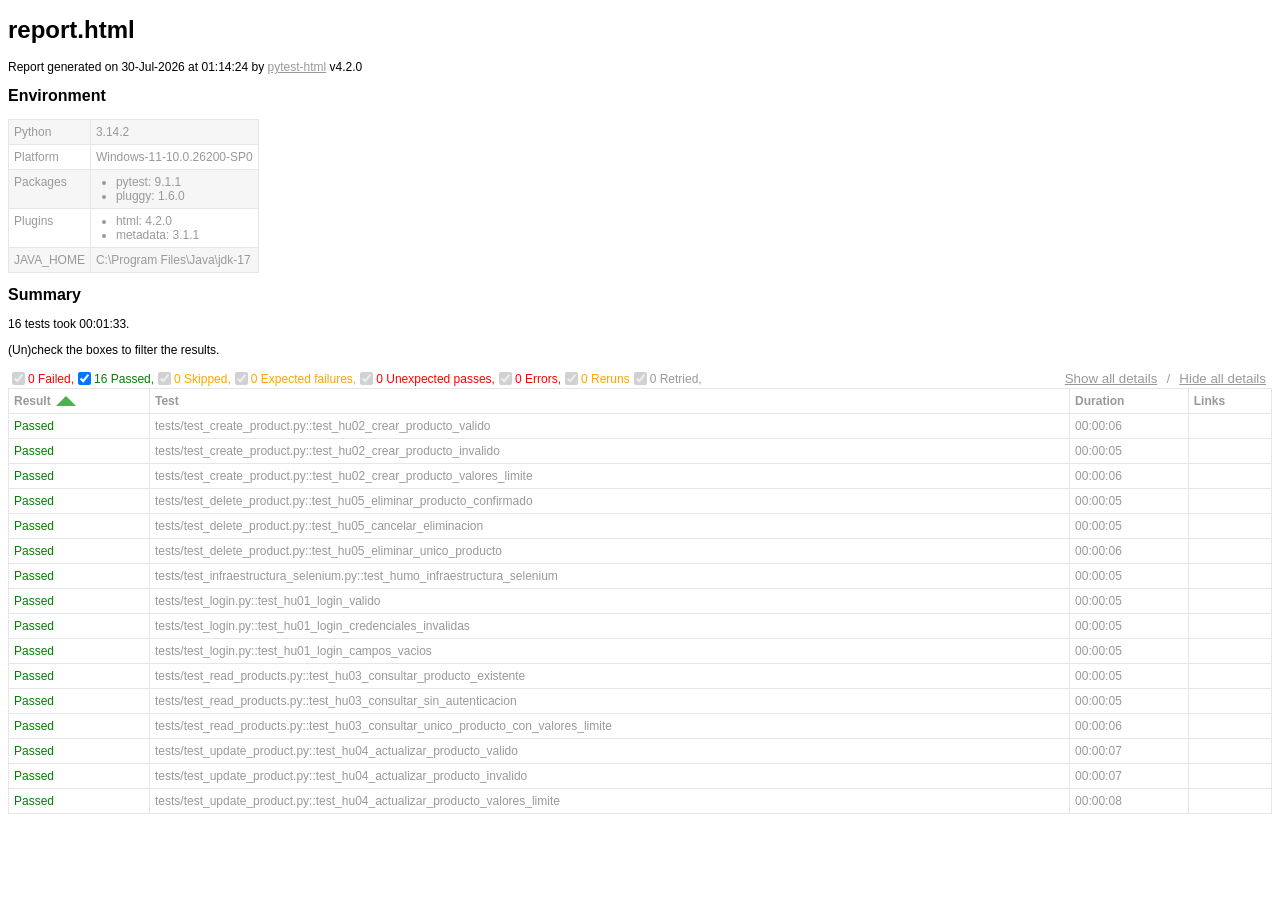
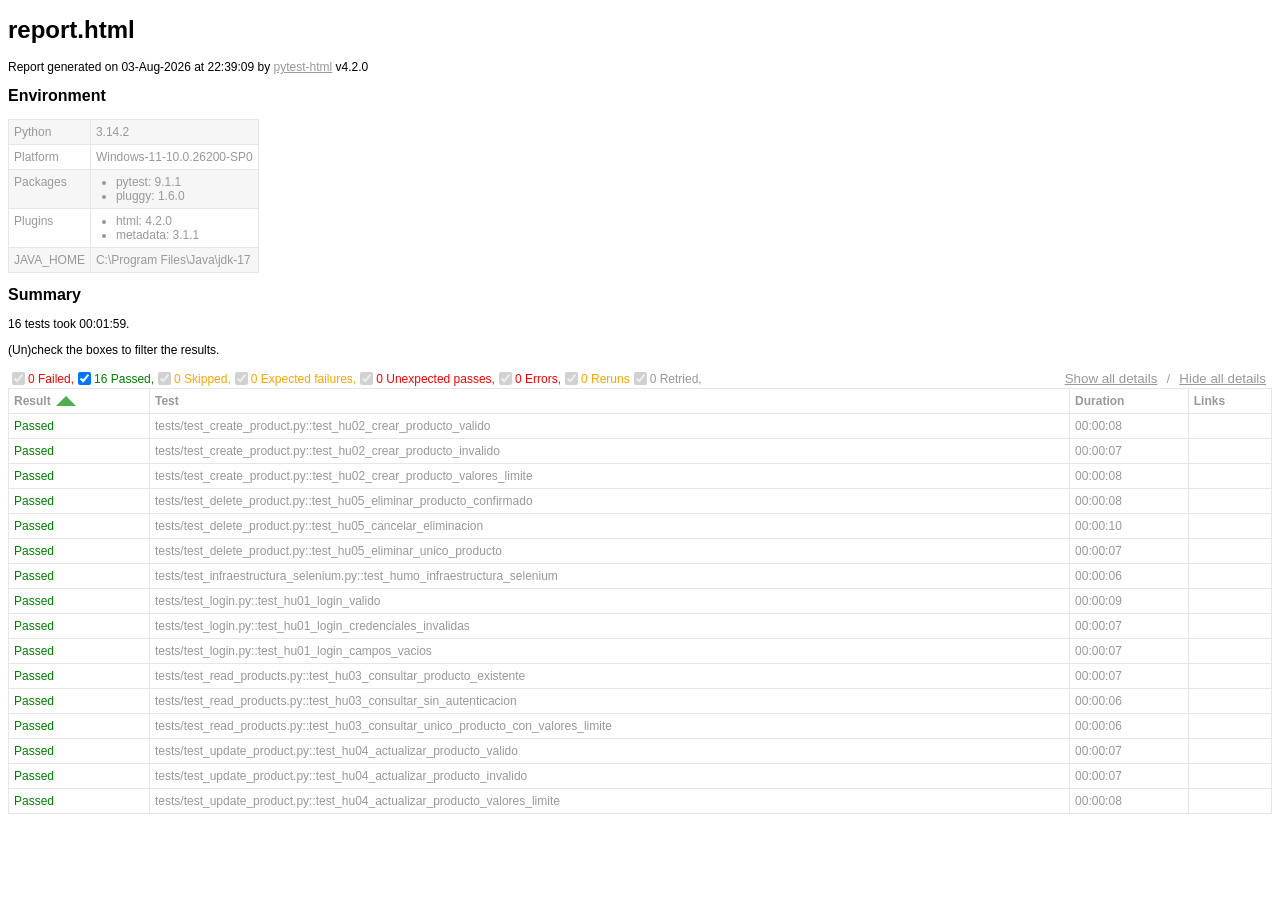
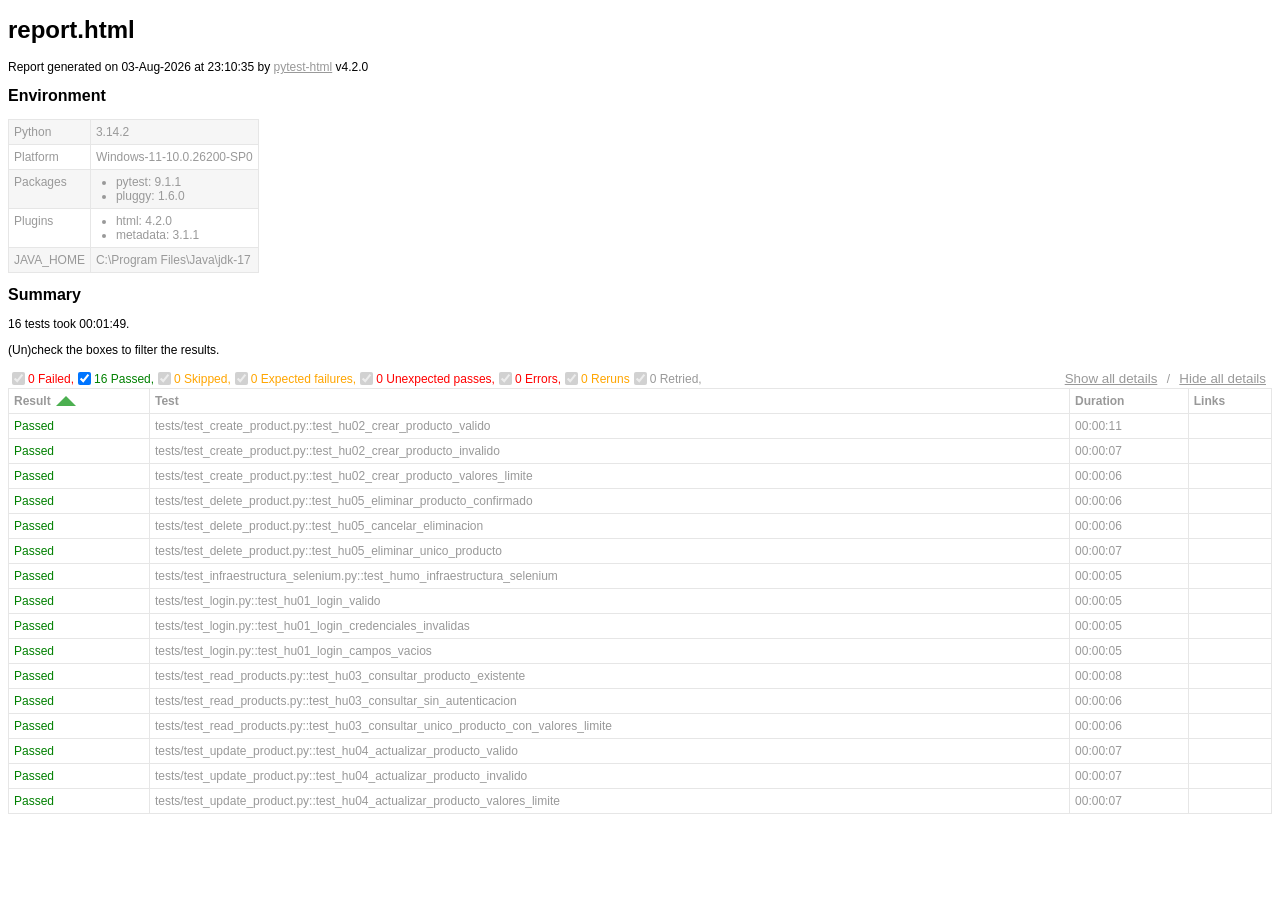
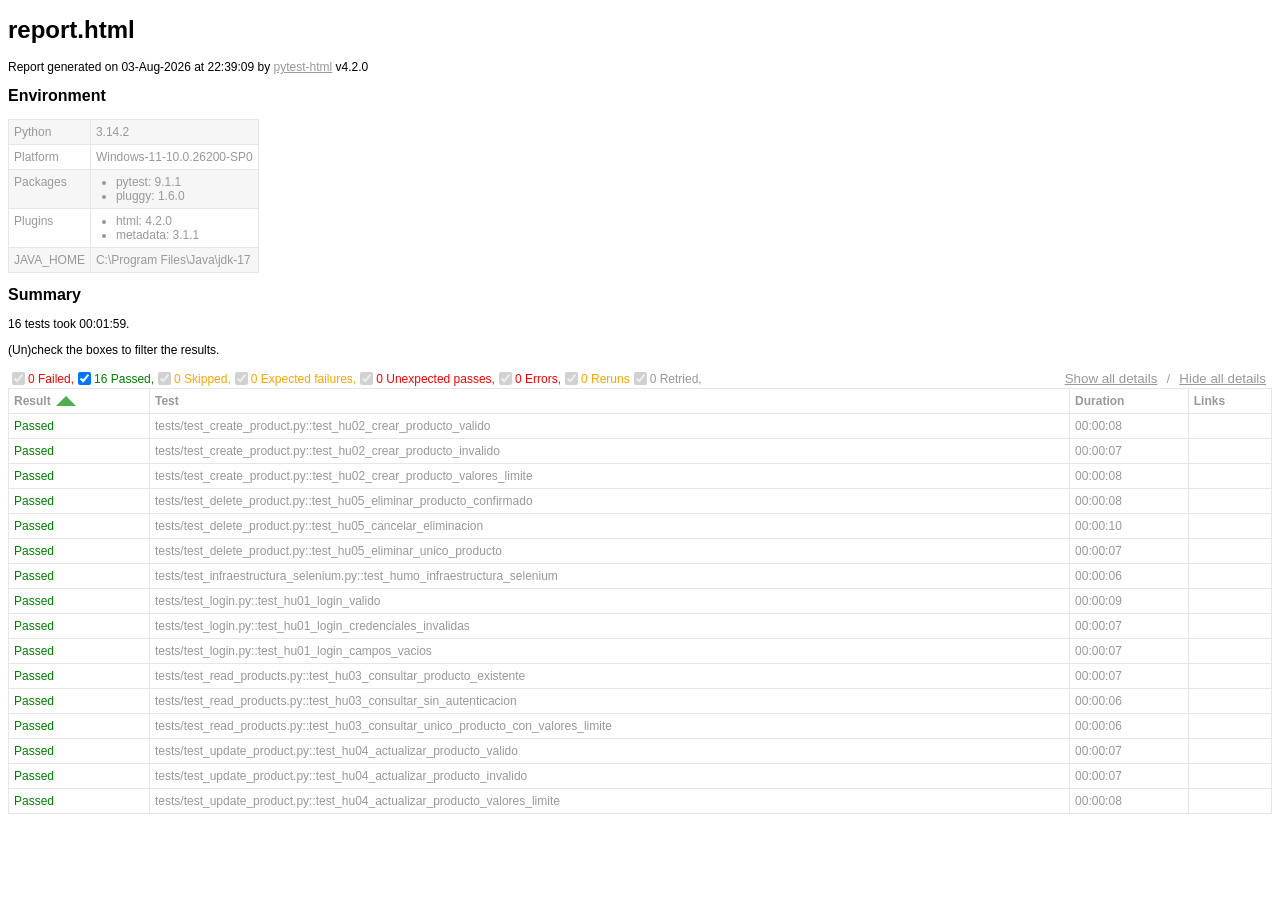
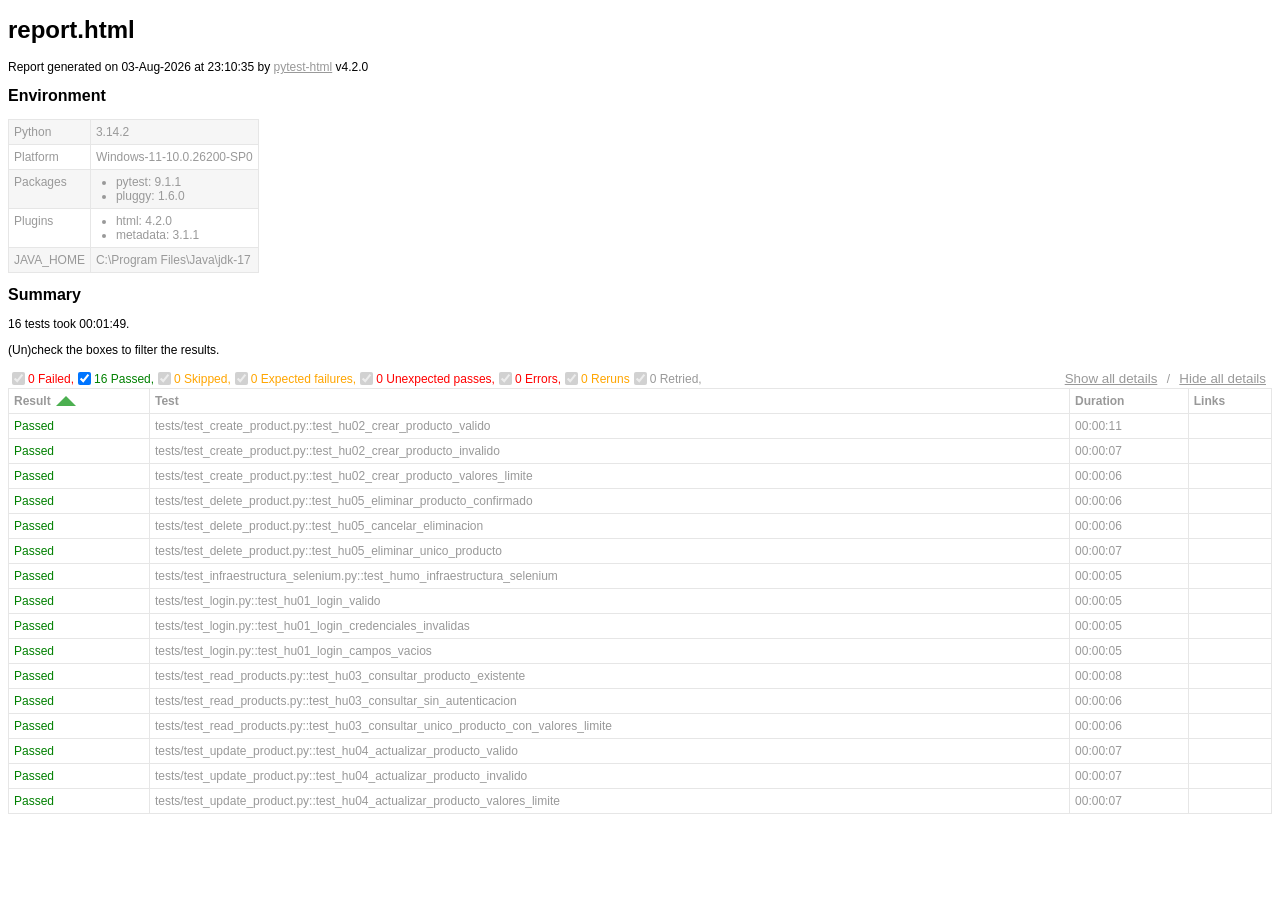
